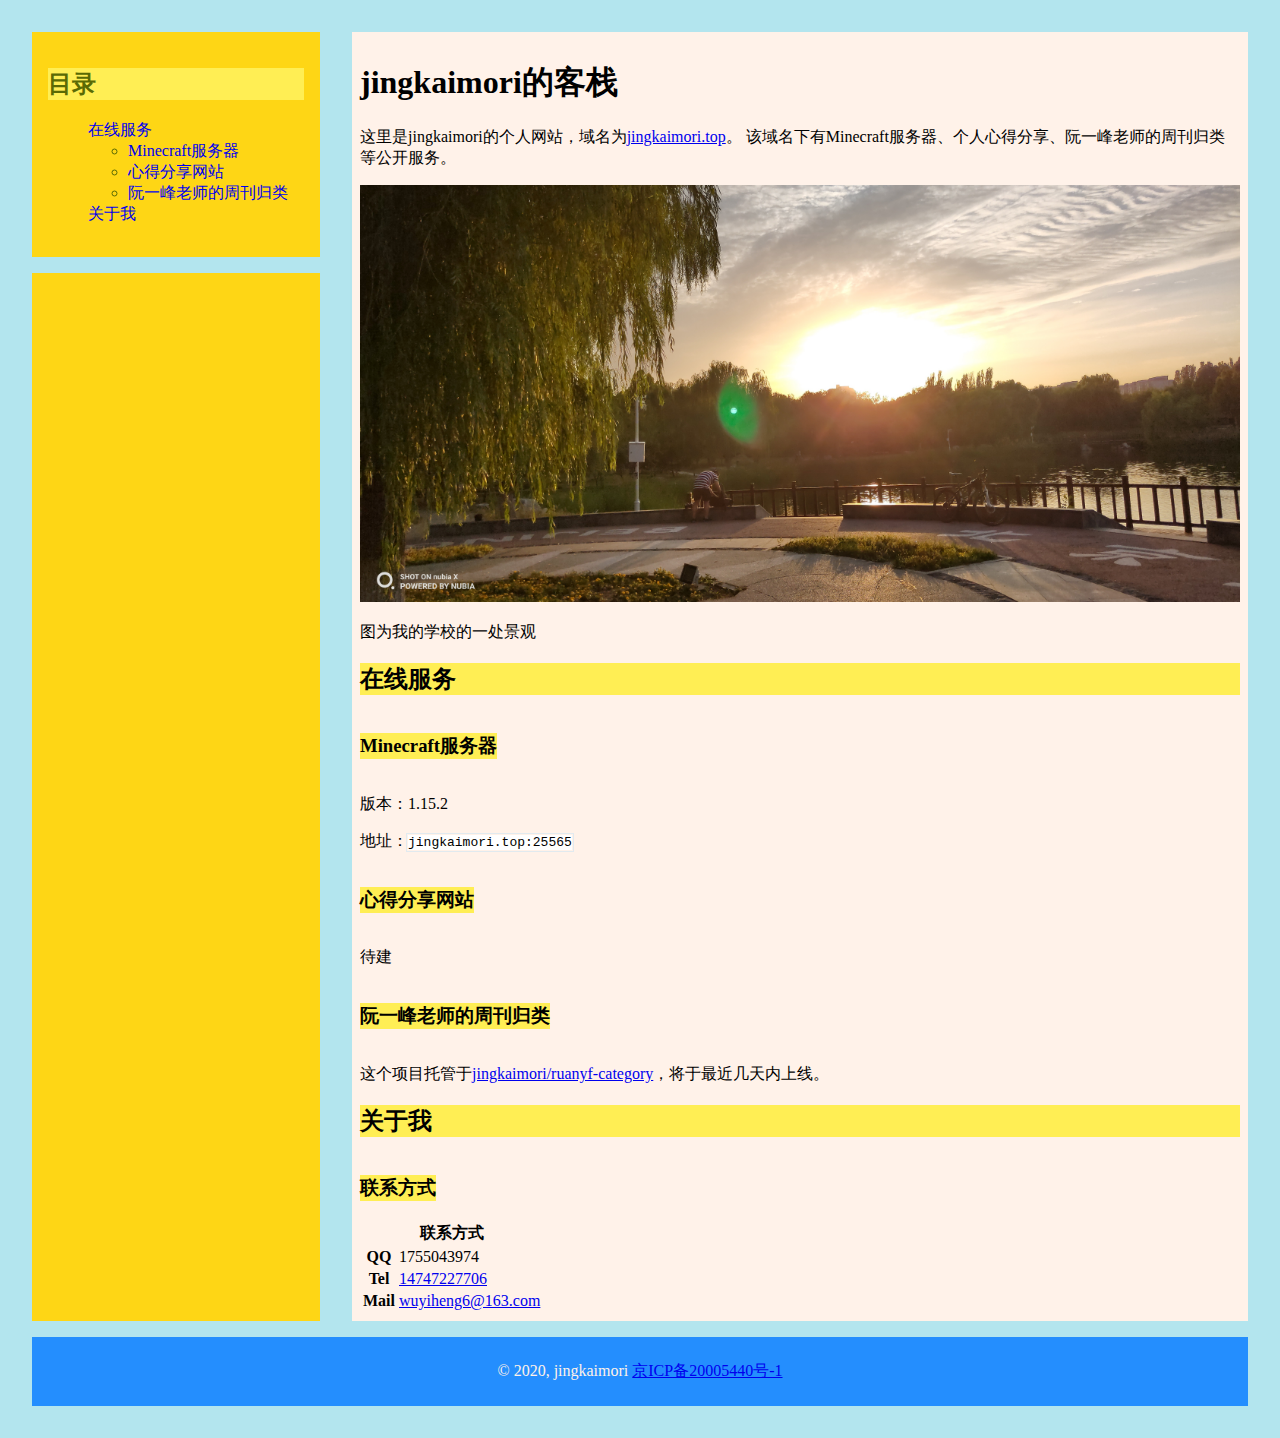
==== index.html @ 87e71509 "网站雏形" ====
<!DOCTYPE html>
<html lang="zh">

<head>
	<title>jingkaimori的客栈</title>
	<meta charset="utf-8" />
	<meta name="author" content="jingkaimori" />
	<meta name="description" content="jingkaimori的个人网站" />
	<meta name="robots" content="index,follow" />
	<meta name="keywords" content="Minecraft服务器,jingkaimori,博客,个人网站" />
	<link type="text/css" rel="stylesheet" href="./main.css" />
</head>

<body>
	<main role="main">
		<aside id="toc">
			<!--手敲目录-->
			<h2>目录</h2>
			<ul>
				<li><a href="#在线服务">在线服务</a></li>
					<ul>
						<li><a href="#Minecraft服务器">Minecraft服务器</a></li>
						<li><a href="#心得分享网站">心得分享网站</a></li>
						<li><a href="#阮一峰老师的周刊归类">阮一峰老师的周刊归类</a></li>
					</ul>
				<li><a href="#关于我">关于我</a></li>
			</ul>
		</aside>
		<article>
			<h1>jingkaimori的客栈</h1>
			<p>这里是jingkaimori的个人网站，域名为<a href="https://jingkaimori.top/">jingkaimori.top</a>。
				该域名下有Minecraft服务器、个人心得分享、阮一峰老师的周刊归类等公开服务。</p>
			<img src="./风景.jpg" alt="远处是树林和建筑物，近处是小广场和一棵大松树，广场和树林之间是一个湖泊。" class="figure"/><p>图为我的学校的一处景观</p>
			<h2 id="在线服务">在线服务</h2>
			<h3 id="Minecraft服务器">Minecraft服务器</h3>
			<p>版本：1.15.2</p>
			<p>地址：<code>jingkaimori.top:25565</code></p>
			<h3 id="心得分享网站">心得分享网站</h3>
			<p>待建</p>
			<h3 id="阮一峰老师的周刊归类">阮一峰老师的周刊归类</h3>
			<p>这个项目托管于<a
					href="https://github.com/jingkaimori/ruanyf-category">jingkaimori/ruanyf-category</a>，将于最近几天内上线。</p>
			<h2 id="关于我">关于我</h2>
			<h3 id="联系方式">联系方式</h3>
			<address>
				<table>
					<thead>
						<tr>
							<th colspan="2">联系方式</th>
						</tr>
					</thead>
					<tbody>
						<tr>
							<th>QQ</th>
							<td>1755043974</td>
						</tr>
						<tr>
							<th>Tel</th>
							<td><a href="tel:+8614747227706">14747227706</a></td>
						</tr>
						<tr>
							<th>Mail</th>
							<td><a href="mailto:wuyiheng6@163.com">wuyiheng6@163.com</a></td>
						</tr>
					</tbody>
					<!-- 表格没有底栏<tfoot></tfoot> -->
				</table>
			</address>

		</article>
		<aside id="relate"></aside>
	</main>

	<footer>
		<p>© 2020, jingkaimori</p>
		<p><a href="http://beian.miit.gov.cn/publish/query/indexFirst.action">京ICP备20005440号-1</a></p>
	</footer>
</body>

</html>
---- main.css ----
body{
	margin: 0;
	padding: 2em;
}
@media screen {
	main{
		display: grid;
		grid-template-columns: 25% 75%;
		grid-template-rows: min-content 1fr;
		grid-template-areas: "toc main" "relate main";
	}
	article{
		grid-area: main;
	}
	aside#toc{
		grid-area: toc;
	}
	aside#relate{
		grid-area: relate;
	}
}
.figure{
	width: 100%;
}
aside>ul{
	list-style-type: none;
}
aside a{
	text-decoration: none;
}
article{
	margin: 0 0 1em 1em;
	padding: 0.5em;
}
aside{
	margin: 0 1em 1em 0;
	padding: 1em;
}
footer{
	padding: 0.5em;
	text-align: center;
}
footer>p{
	display: inline-block;
}
h3{
	display: inline-block;
}
code{
	display: inline-block;
	outline-style: solid;
	outline-width: 1px;
	outline-offset: 1px;
}
address{
	font-style: normal;
}
/* 
chiruno 配色方案，颜色来自 https://www.pixiv.net/artworks/82303140
#
*/
code{
	background-color: #ffffff;
	outline-color: #e1eaef;
}
aside{
	background-color: #fed615;
	color: #5a6a04;
}
footer{
	background-color: #248efe;
	color: #fff2e9;
}
h2,h3{
	background-color: #ffee54;
}
article{
	background-color: #fff2e9;
}
body{
	background-color: #b3e5ee;
}
li>a:hover{
	background-color: #fff2e9;
}
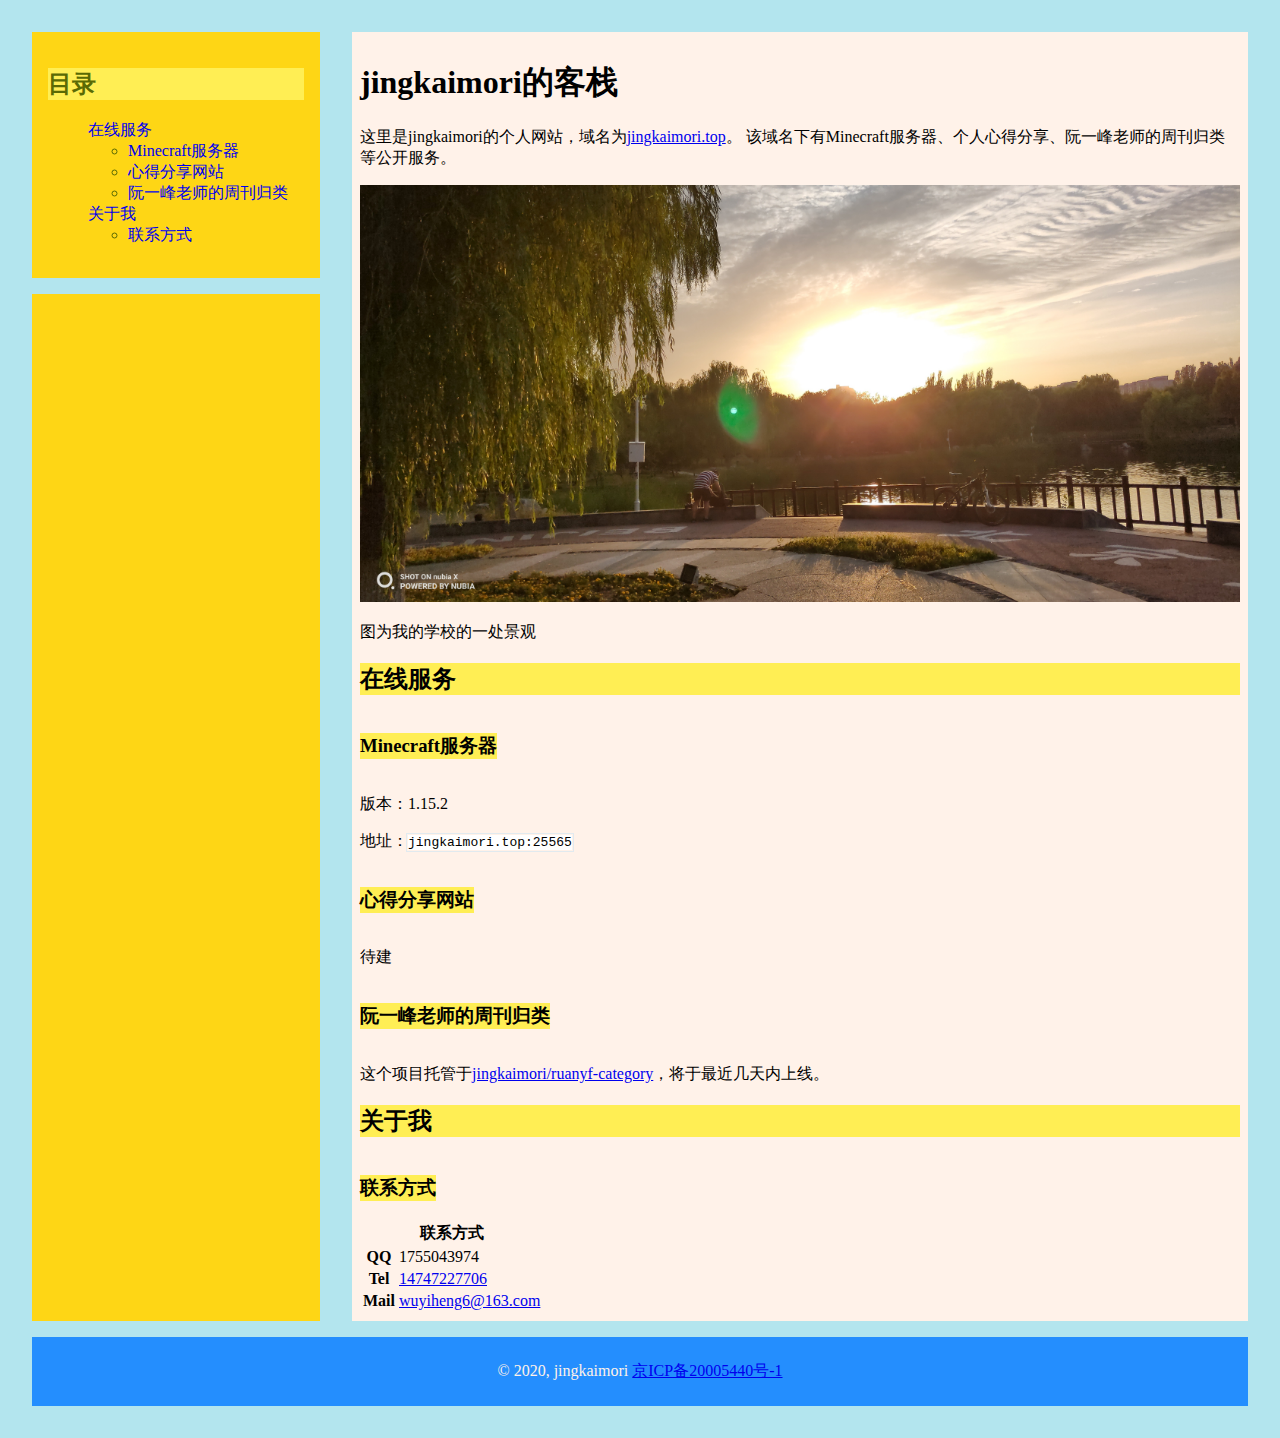
==== commit 4b049ec2: "添加.gitignore" ====
--- a/index.html
+++ b/index.html
@@ -24,6 +24,9 @@
 						<li><a href="#阮一峰老师的周刊归类">阮一峰老师的周刊归类</a></li>
 					</ul>
 				<li><a href="#关于我">关于我</a></li>
+					<ul>
+						<li><a href="#联系方式">联系方式</a></li>
+					</ul>
 			</ul>
 		</aside>
 		<article>
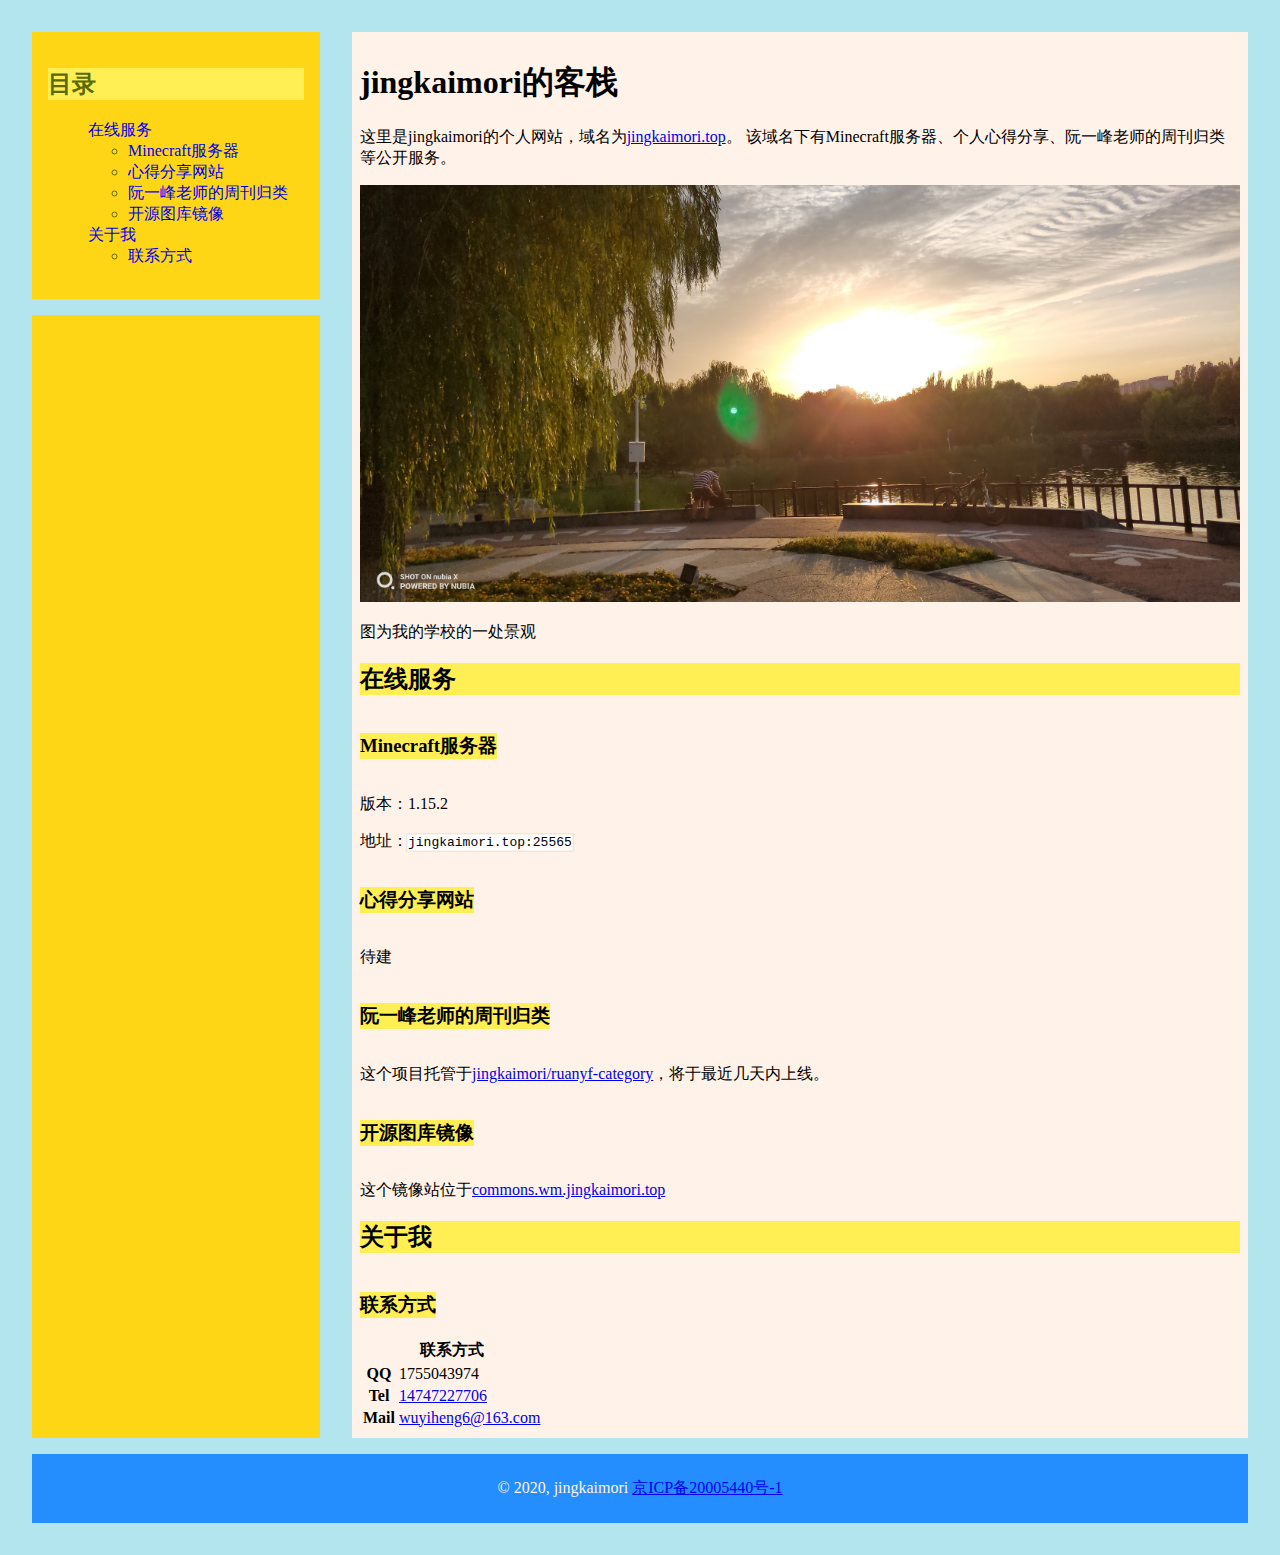
==== commit f2c8eb90: "微调网页" ====
--- a/index.html
+++ b/index.html
@@ -22,6 +22,7 @@
 						<li><a href="#Minecraft服务器">Minecraft服务器</a></li>
 						<li><a href="#心得分享网站">心得分享网站</a></li>
 						<li><a href="#阮一峰老师的周刊归类">阮一峰老师的周刊归类</a></li>
+						<li><a href="#开源图库镜像">开源图库镜像</a></li>
 					</ul>
 				<li><a href="#关于我">关于我</a></li>
 					<ul>
@@ -43,6 +44,8 @@
 			<h3 id="阮一峰老师的周刊归类">阮一峰老师的周刊归类</h3>
 			<p>这个项目托管于<a
 					href="https://github.com/jingkaimori/ruanyf-category">jingkaimori/ruanyf-category</a>，将于最近几天内上线。</p>
+			<h3 id="开源图库镜像">开源图库镜像</h3>
+			<p>这个镜像站位于<a href="https://commons.wm.jingkaimori.top">commons.wm.jingkaimori.top</a></p>
 			<h2 id="关于我">关于我</h2>
 			<h3 id="联系方式">联系方式</h3>
 			<address>
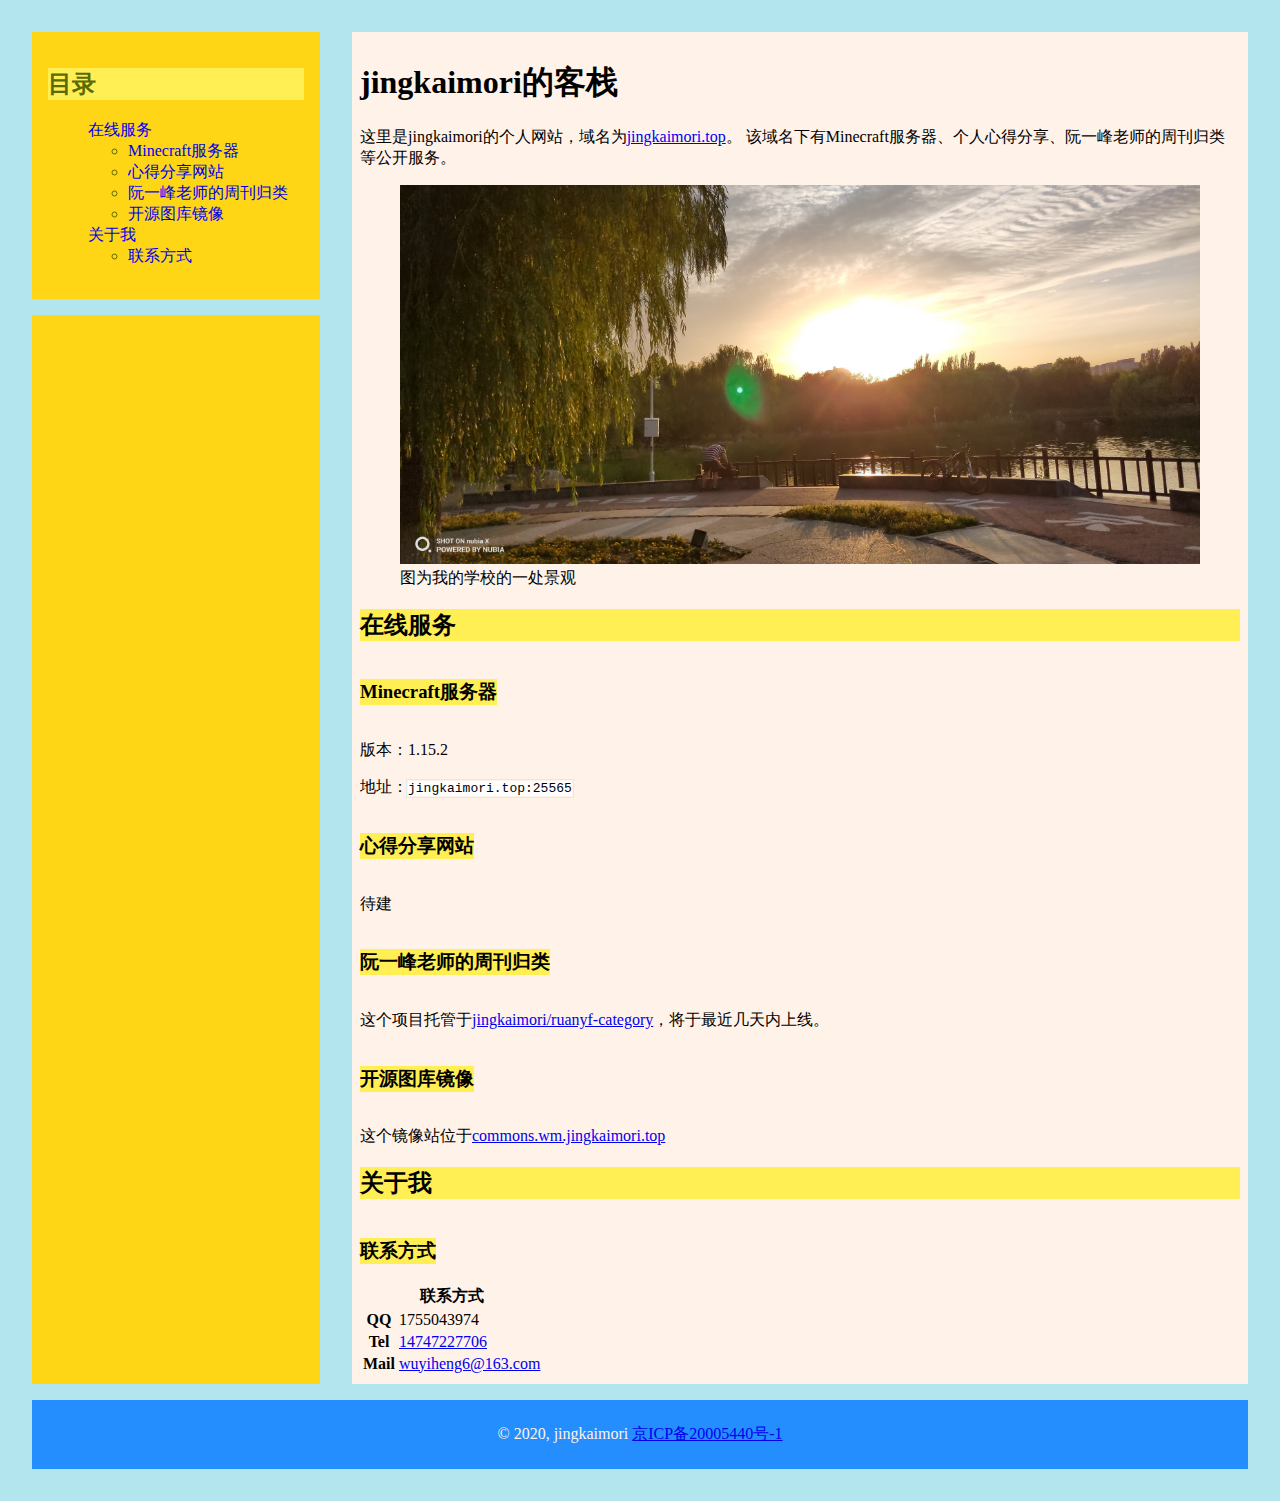
==== commit 13fdf8a5: "更改sitemap、添加脚本实现图片轮播、更改文件目录结构" ====
--- a/index.html
+++ b/index.html
@@ -34,7 +34,10 @@
 			<h1>jingkaimori的客栈</h1>
 			<p>这里是jingkaimori的个人网站，域名为<a href="https://jingkaimori.top/">jingkaimori.top</a>。
 				该域名下有Minecraft服务器、个人心得分享、阮一峰老师的周刊归类等公开服务。</p>
-			<img src="./风景.jpg" alt="远处是树林和建筑物，近处是小广场和一棵大松树，广场和树林之间是一个湖泊。" class="figure"/><p>图为我的学校的一处景观</p>
+			<figure id="figureContainer">
+				<img src="./img/校园.jpg" alt="远处是树林和建筑物，近处是小广场和一棵大松树，广场和树林之间是一个湖泊。" class="figure" id="figure"/>
+				<figcaption id="figureCaption">图为我的学校的一处景观</figcaption>
+			</figure>
 			<h2 id="在线服务">在线服务</h2>
 			<h3 id="Minecraft服务器">Minecraft服务器</h3>
 			<p>版本：1.15.2</p>
@@ -79,8 +82,9 @@
 
 	<footer>
 		<p>© 2020, jingkaimori</p>
-		<p><a href="http://beian.miit.gov.cn/publish/query/indexFirst.action">京ICP备20005440号-1</a></p>
+		<p><a href="http://www.beian.miit.gov.cn/publish/query/indexFirst.action">京ICP备20005440号-1</a></p>
 	</footer>
+	<script src="./main.js"></script>
 </body>
 
 </html>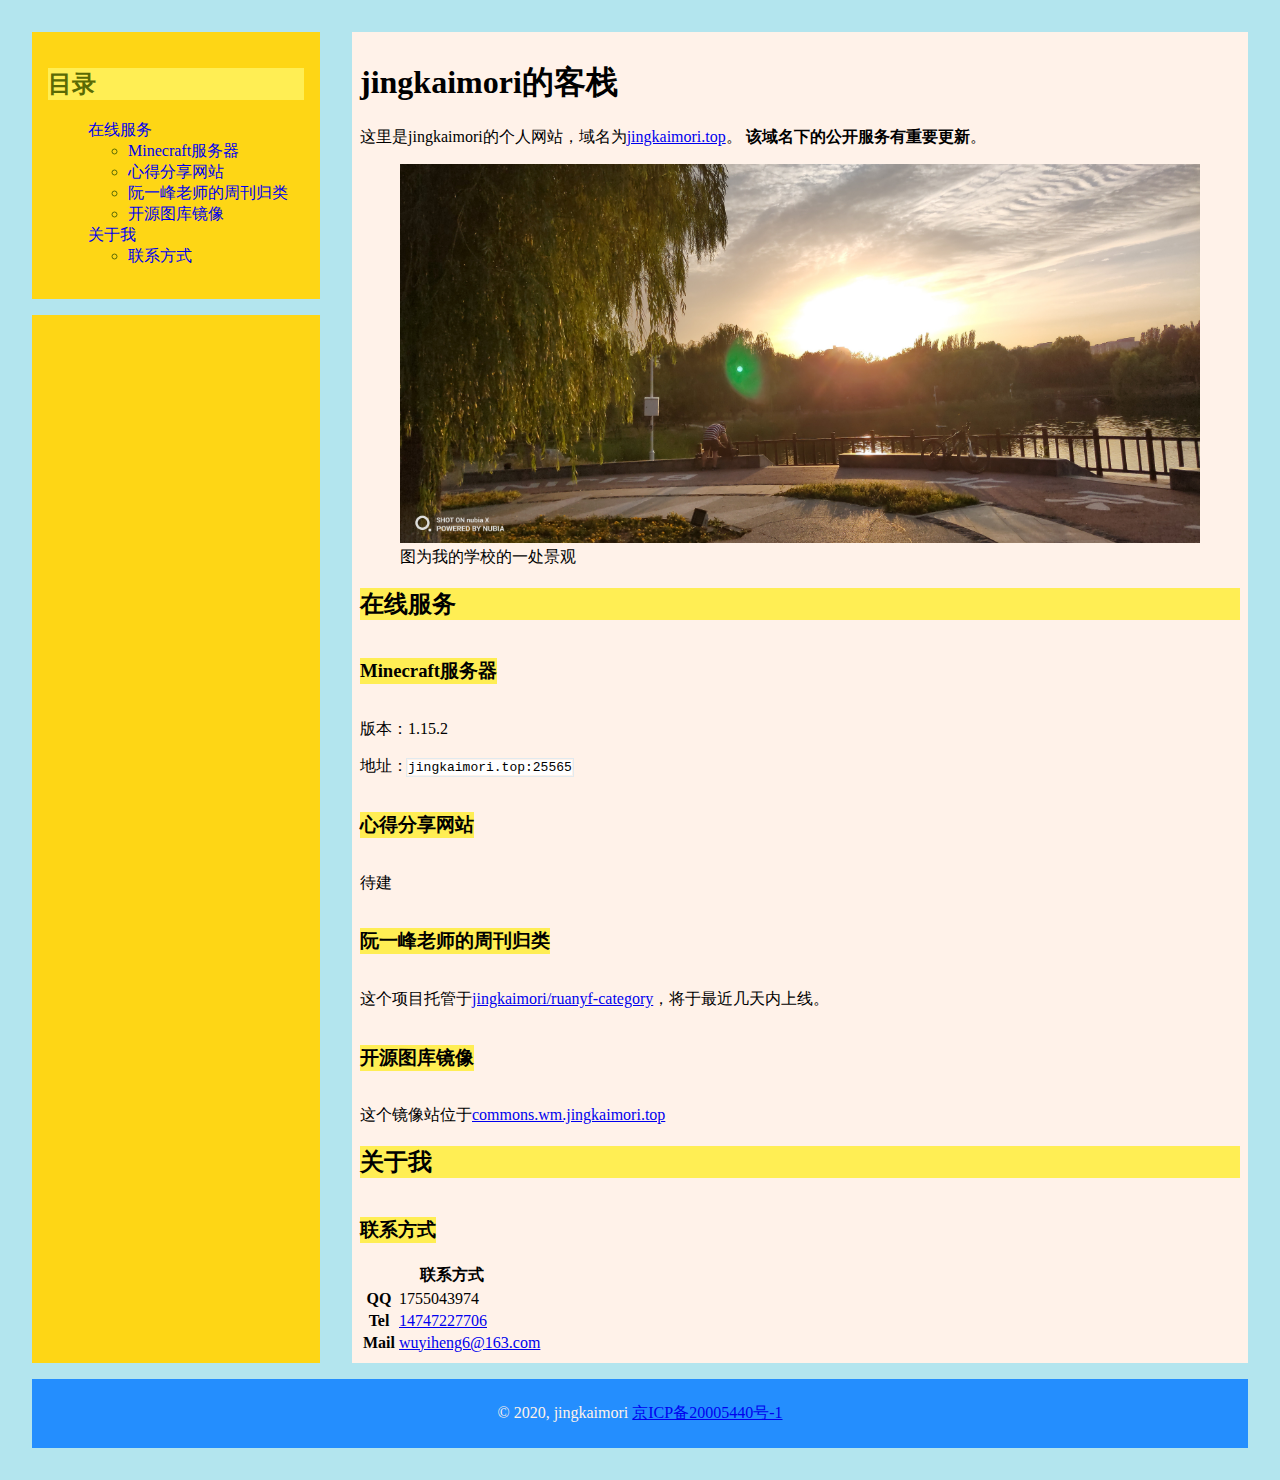
==== commit d6bcbbbf: "补充材料" ====
--- a/index.html
+++ b/index.html
@@ -8,6 +8,7 @@
 	<meta name="description" content="jingkaimori的个人网站" />
 	<meta name="robots" content="index,follow" />
 	<meta name="keywords" content="Minecraft服务器,jingkaimori,博客,个人网站" />
+	<meta name="msvalidate.01" content="B11B1966D57BC0F14055F3409AEF293A" /><!--bing tracker-->
 	<link type="text/css" rel="stylesheet" href="./main.css" />
 </head>
 
@@ -33,7 +34,7 @@
 		<article>
 			<h1>jingkaimori的客栈</h1>
 			<p>这里是jingkaimori的个人网站，域名为<a href="https://jingkaimori.top/">jingkaimori.top</a>。
-				该域名下有Minecraft服务器、个人心得分享、阮一峰老师的周刊归类等公开服务。</p>
+				<strong>该域名下的公开服务有<a link="/notice.html">重要更新</a></strong>。</p>
 			<figure id="figureContainer">
 				<img src="./img/校园.jpg" alt="远处是树林和建筑物，近处是小广场和一棵大松树，广场和树林之间是一个湖泊。" class="figure" id="figure"/>
 				<figcaption id="figureCaption">图为我的学校的一处景观</figcaption>
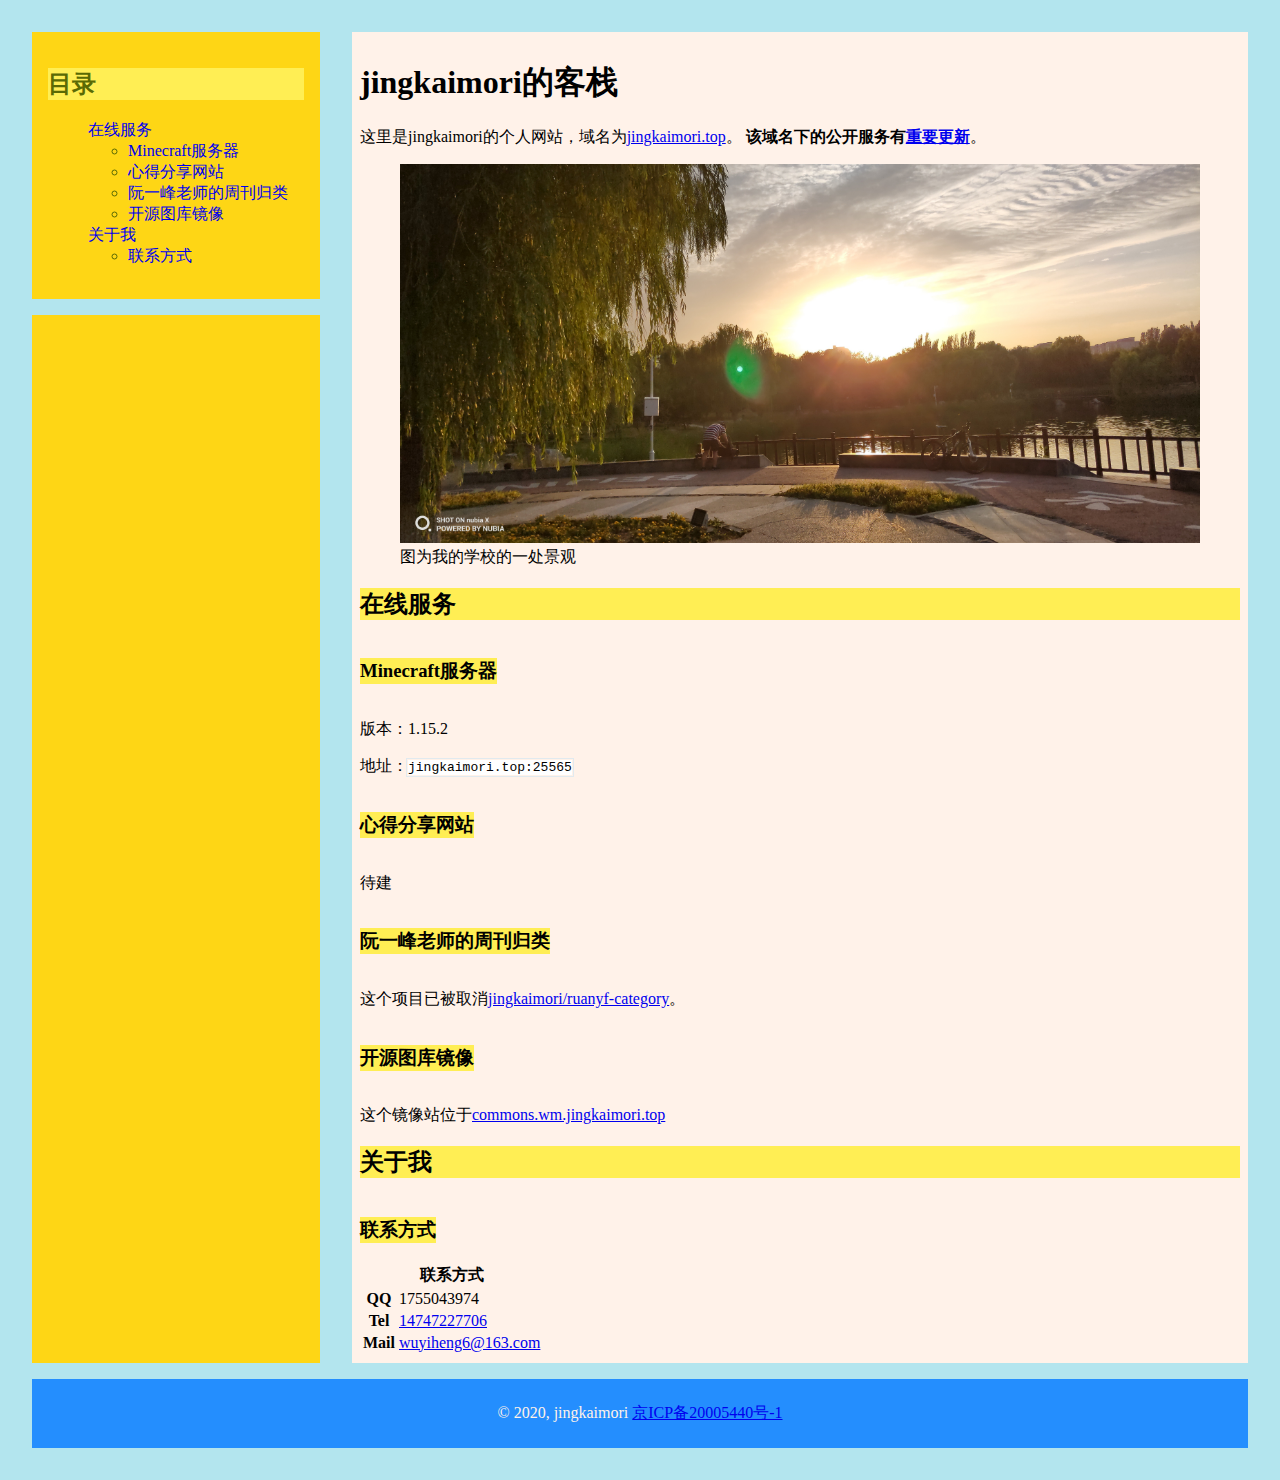
==== commit 4de1175b: "修bug" ====
--- a/index.html
+++ b/index.html
@@ -34,7 +34,7 @@
 		<article>
 			<h1>jingkaimori的客栈</h1>
 			<p>这里是jingkaimori的个人网站，域名为<a href="https://jingkaimori.top/">jingkaimori.top</a>。
-				<strong>该域名下的公开服务有<a link="/notice.html">重要更新</a></strong>。</p>
+				<strong>该域名下的公开服务有<a href="/notice.html">重要更新</a></strong>。</p>
 			<figure id="figureContainer">
 				<img src="./img/校园.jpg" alt="远处是树林和建筑物，近处是小广场和一棵大松树，广场和树林之间是一个湖泊。" class="figure" id="figure"/>
 				<figcaption id="figureCaption">图为我的学校的一处景观</figcaption>
@@ -46,8 +46,8 @@
 			<h3 id="心得分享网站">心得分享网站</h3>
 			<p>待建</p>
 			<h3 id="阮一峰老师的周刊归类">阮一峰老师的周刊归类</h3>
-			<p>这个项目托管于<a
-					href="https://github.com/jingkaimori/ruanyf-category">jingkaimori/ruanyf-category</a>，将于最近几天内上线。</p>
+			<p>这个项目已被取消<a
+					href="https://github.com/jingkaimori/ruanyf-category">jingkaimori/ruanyf-category</a>。</p>
 			<h3 id="开源图库镜像">开源图库镜像</h3>
 			<p>这个镜像站位于<a href="https://commons.wm.jingkaimori.top">commons.wm.jingkaimori.top</a></p>
 			<h2 id="关于我">关于我</h2>
